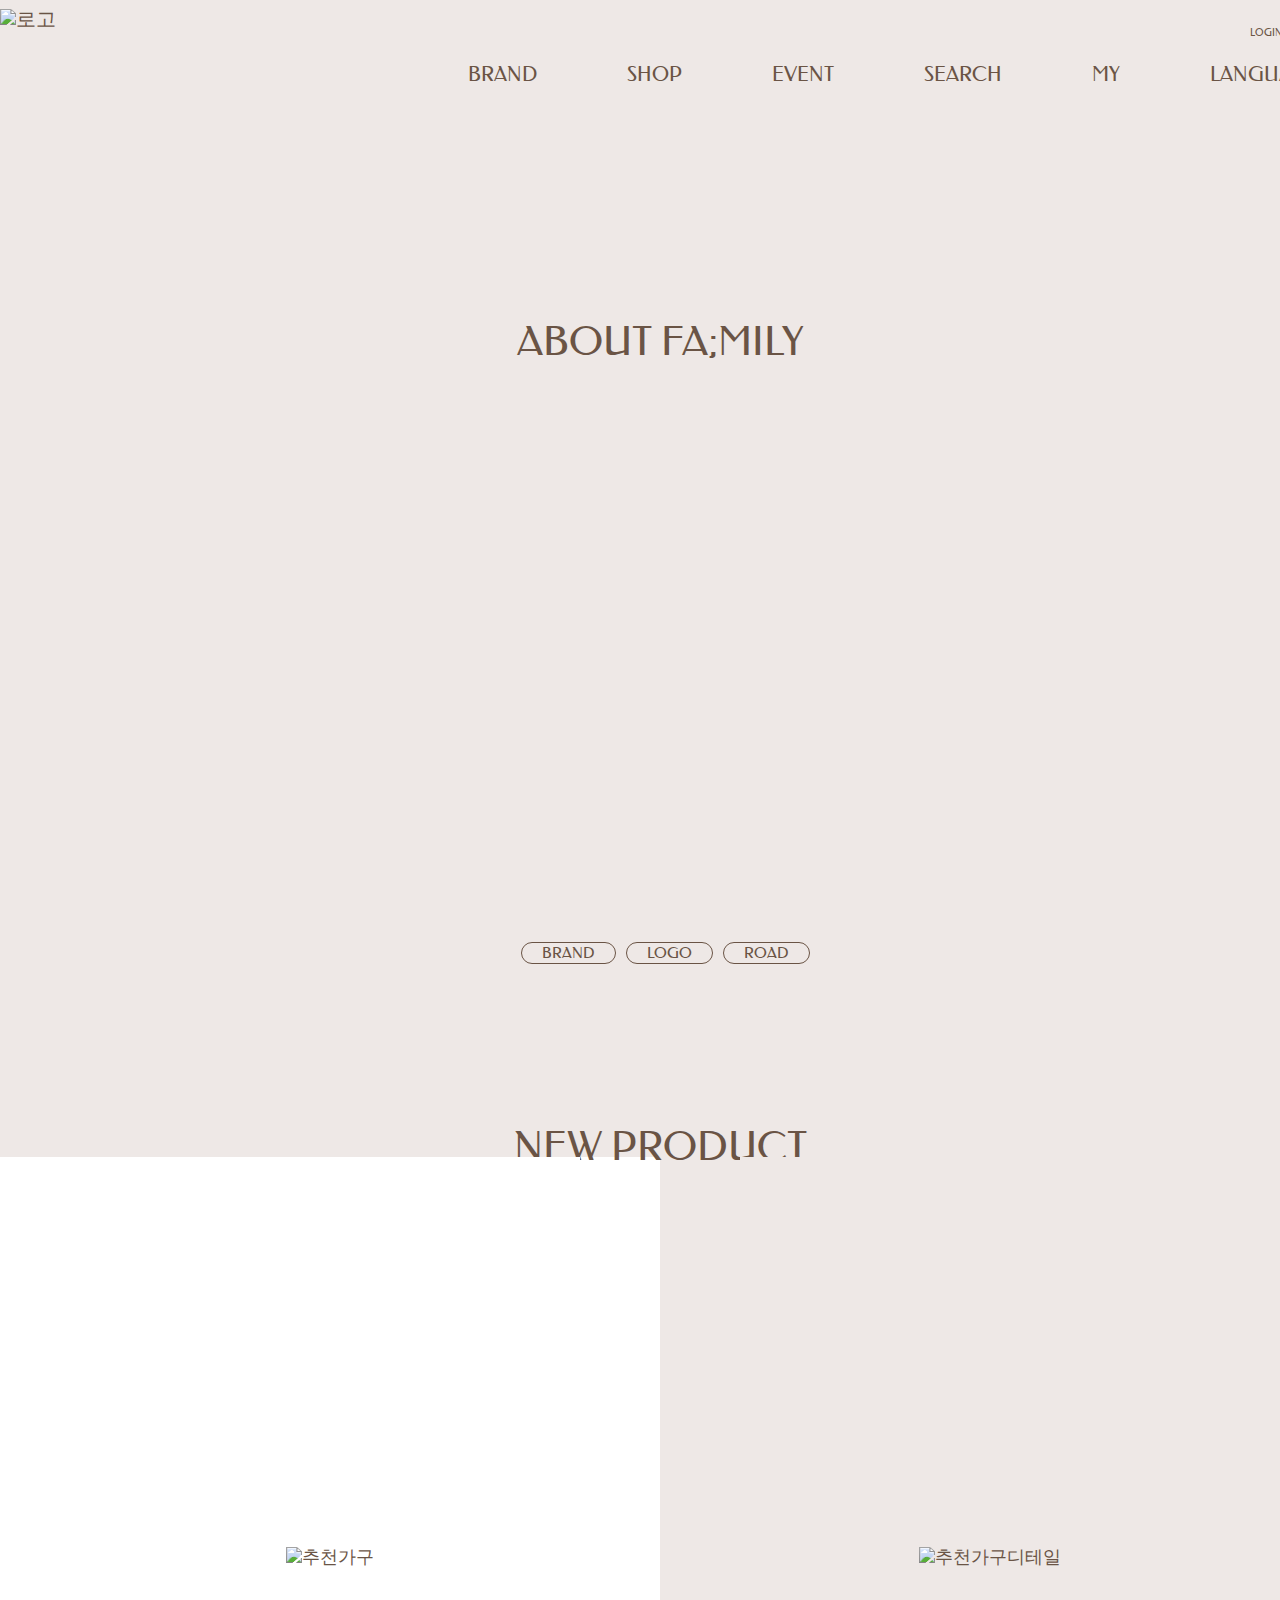
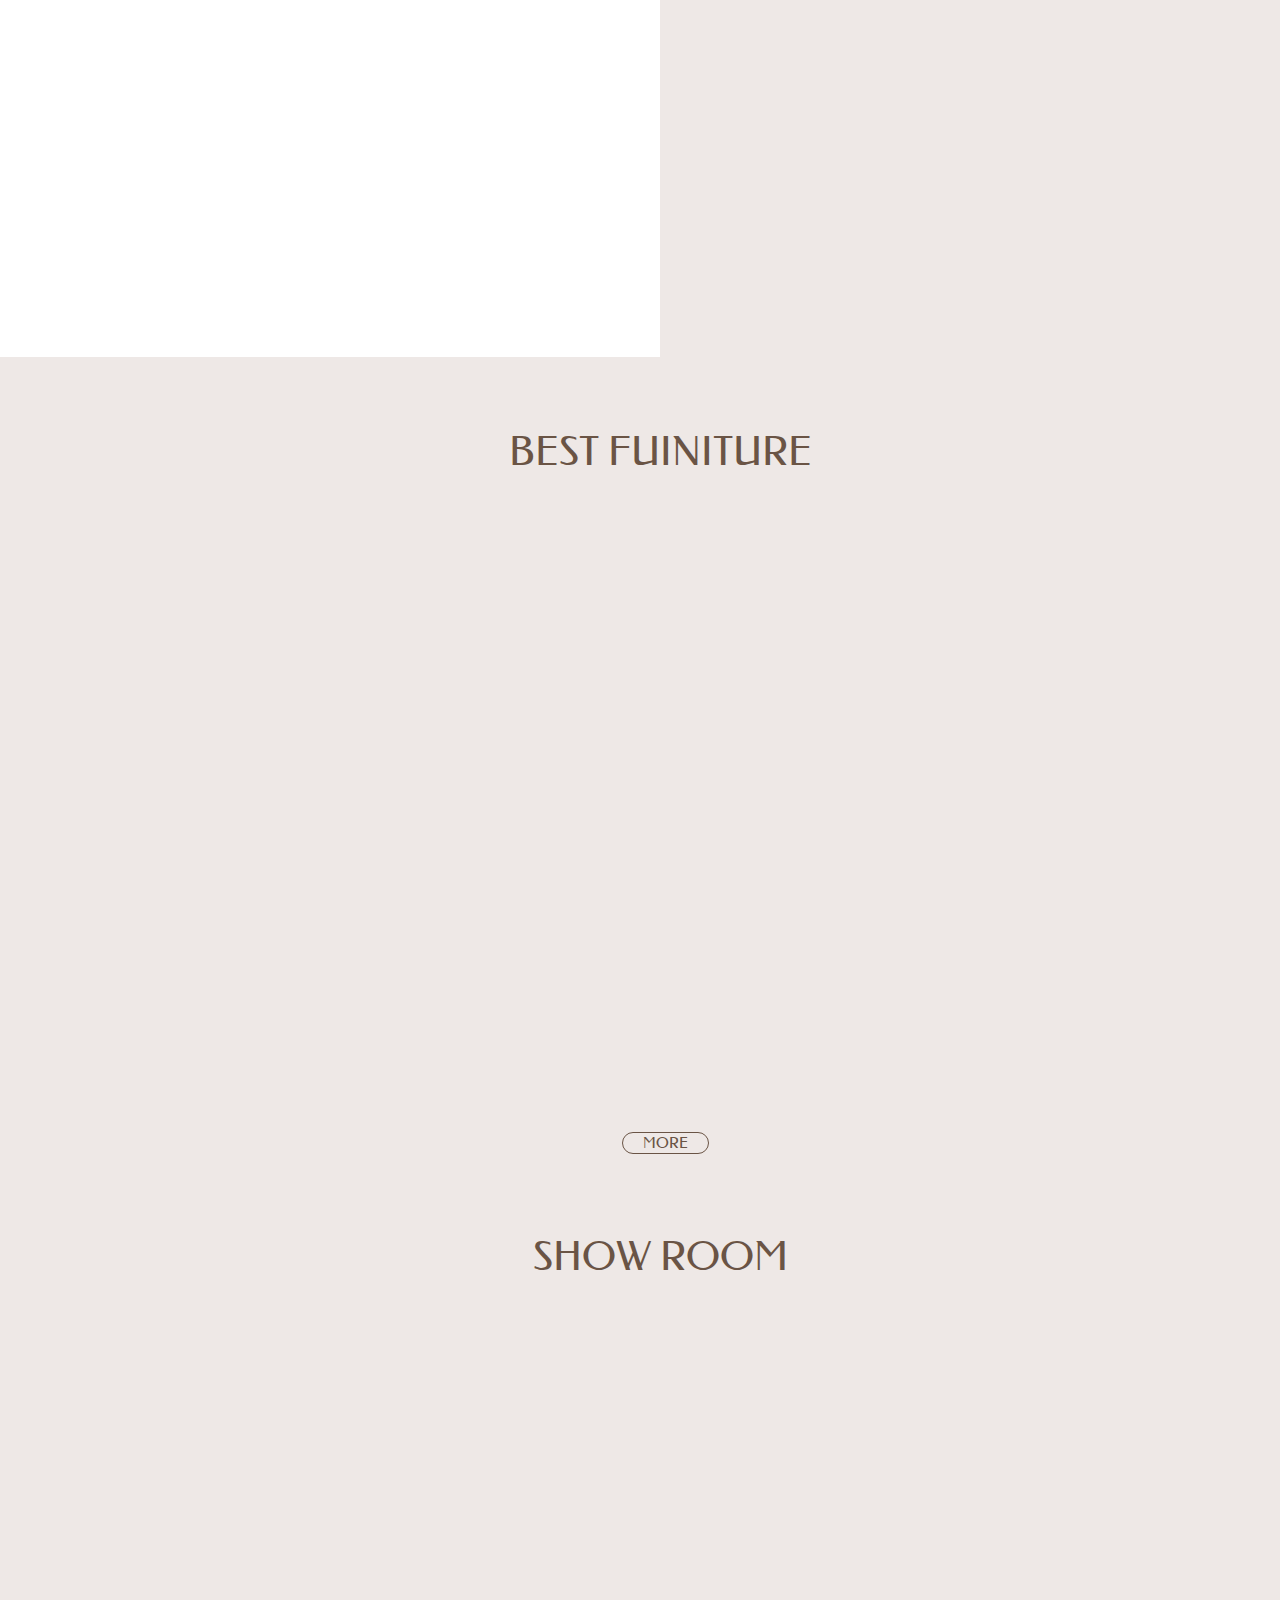
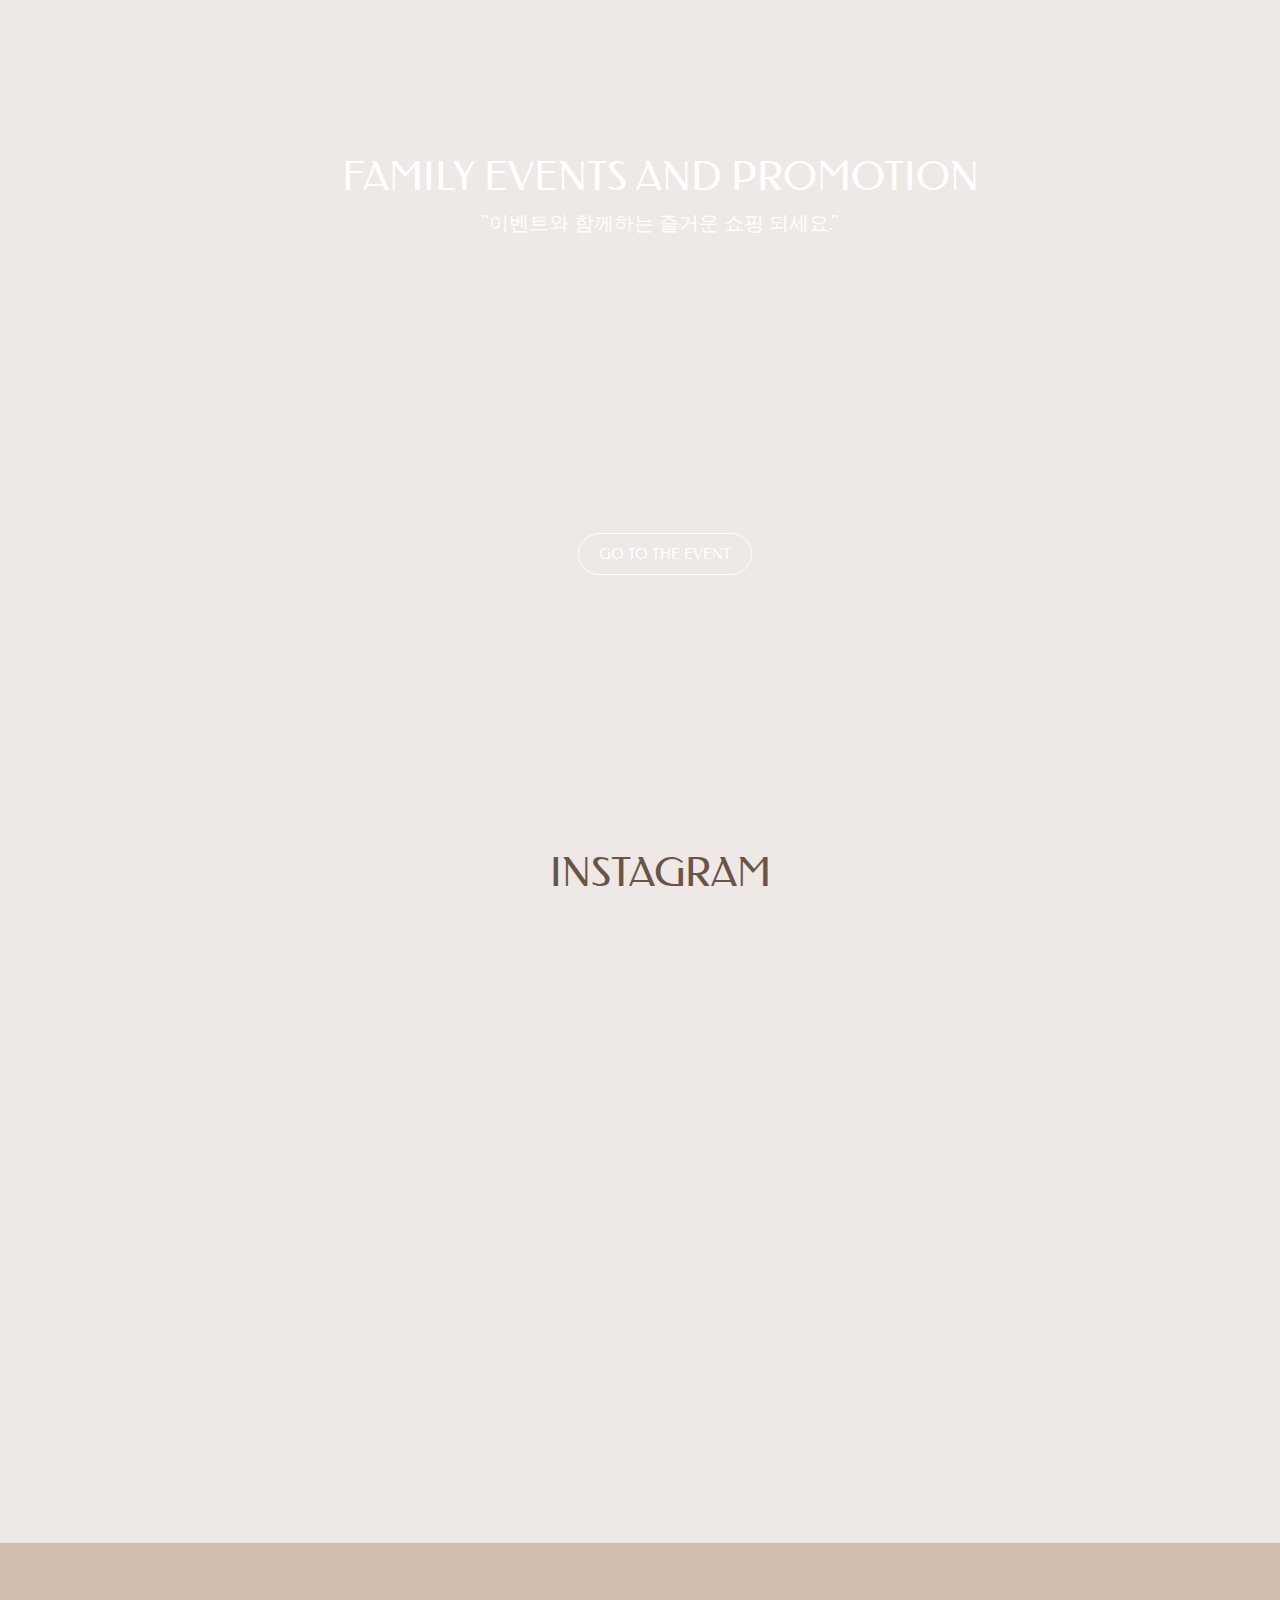
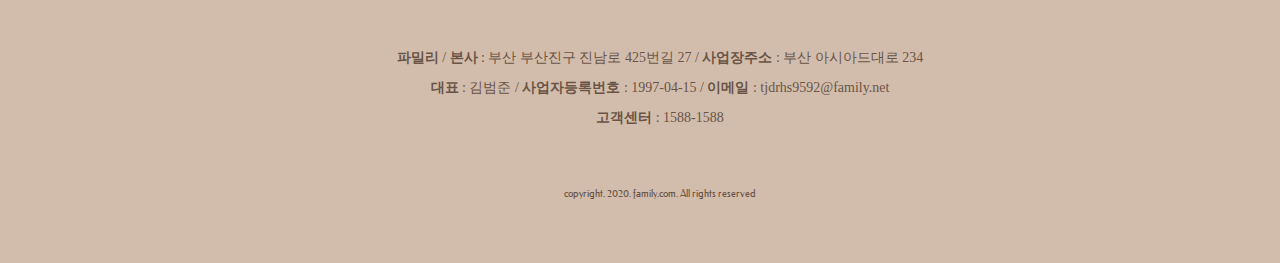
==== index.html @ 5cd480f2 "Add files via upload" ====
<!DOCTYPE html>
<html lang="ko">
<head>
    <meta charset="UTF-8">
    <meta http-equiv="X-UA-Compatible" content="IE=edge">
    <meta name="viewport" content="1400px">
    <title>FA;MILY</title>
    <link href="./logo.png" rel="icon" type="image/png" size="32x32">
    <!--폰트링크-->
    <link rel="preconnect" href="https://fonts.googleapis.com">
<link rel="preconnect" href="https://fonts.gstatic.com" crossorigin>
<link href="https://fonts.googleapis.com/css2?family=Federo&family=Open+Sans:ital,wght@0,400;0,500;0,600;0,700;0,800;1,300;1,400;1,500;1,600;1,700;1,800&display=swap" rel="stylesheet">
    <link href="https://unpkg.com/aos@2.3.1/dist/aos.css" rel="stylesheet">
    <link href="css/swiper.css" rel="stylesheet" type="text/css"><!-- 수정X -->
	<link href="css/slidebanner.css" rel="stylesheet" type="text/css"><!--디자인에 맞게 수정-->
    <link rel="stylesheet" href="./main.css">
</head>
<body>
    <div id="header"><!--헤더-->
        <div class="header_inner"><!--네비게이션-->
            <a href="./index.html"><img src="./img/Layer 37.png" alt="로고"></a>
            <div class="header_right">
            <p><a href="#">LOGIN</a><a href="#">JOIN</a></p>
            <ul class="nav">
                <li>
                    <a href="./sub1.html">BRAND</a>
                    <ul class="sub">
                        <li><a href="./sub1.html">BRAND</a></li>
                        <li><a href="./sub2.html">LOGO</a></li>
                        <li><a href="./sub3.html">ROAD</a></li>
                    </ul>
                </li>
                <li>
                    <a href="./fuinitlre.html">SHOP</a>
                    <ul class="sub">
                        <li><a href="./fuinitlre.html#sofa">SOFA & CHAIR</a></li>
                        <li><a href="./fuinitlre.html#dresser">DRESSER</a></li>
                        <li><a href="./fuinitlre.html#decoration">HOME DECORATION</a></li>
                    </ul>
                </li>
                <li>
                    <a href="./event.html">EVENT</a>
                    <ul class="sub">
                        <li><a href="./event.html#a">COUPON</a></li>
                        <li><a href="./event.html#b">DELIVER</a></li>
                        <li><a href="./event.html#c">CS</a></li>
                    </ul>
                </li>
                <li><a href="#">SEARCH</a></li>
                <li><a href="#">MY</a></li>
                <li>
                    <a href="#">LANGUAGE</a>
                    <ul class="sub">
                        <li><a href="#">KO</a></li>
                        <li><a href="#">EN</a></li>
                    </ul>
                </li>
            </ul>
        </div>
        </div><!--네비게이션-->
    </div><!--헤더-->
   
    <div id="banner"><!--배너-->
        <video src="./video/production ID_4505482.mp4" autoplay muted loop></video>
    </div><!--배너-->
    
    <div id="about"><!--첫번째-->
        <p class="text">ABOUT FA;MILY</p>
        <div class="about_inner">
            <img src="./img/a1.png" alt="컬러풀" class="a" data-aos="fade-right">
            <img src="./img/a2.png" alt="모던" class="b" data-aos="fade-down">
            <img src="./img/a4.png" alt="럭셔리" class="d" data-aos="fade-left">
            <img src="./img/a3.png" alt="스토리" class="c" data-aos="fade-left">
            <p><a href="./sub1.html">BRAND</a><a href="./sub2.html">LOGO</a><a href="./sub3.html">ROAD</a></p>
        </div>
    </div><!--첫번째-->

    <div id="product"><!--두번째-->
        <p class="text">NEW PRODUCT</p>
        <div class="product_inner">
            <div class="box1">
                <div class="swiper-container slide">
                    <div class="swiper-wrapper">
                        <div class="swiper-slide">
                            <a href="#"><img src="./img/sofa.png" alt="추천가구"></a>
                        </div>
                        <div class="swiper-slide">
                            <a href="#"><img src="./img/Layer 41.png" alt="추천가구2"></a>
                        </div>
                        <div class="swiper-slide">
                            <a href="#"><img src="./img/Layer 42.png" alt="배너3"></a>
                        </div>
                    </div>
                  </div>
            </div>
            <div class="box2">
                <div class="swiper-container slide">
                    <div class="swiper-wrapper">
                        <div class="swiper-slide">
                            <a href="#"><img src="./img/Deatail1.png" alt="추천가구디테일"></a>
                        </div>
                        <div class="swiper-slide">
                            <a href="#"><img src="./img/Deatail2.png" alt="추천가구디테일2"></a>
                        </div>
                        <div class="swiper-slide">
                            <a href="#"><img src="./img/Deatail3.png" alt="추천가구디테일3"></a>
                        </div>
                    </div>
                </div>
            </div>

            
        </div>
    </div><!--두번째-->

    <div id="best"><!--세번째-->
        <p class="text">BEST FUINITURE</p>
        <div class="best_inner">
            <a href="#" class="e"><img src="./img/furniture1.png" alt="가구1" data-aos="fade-right"></a>
            <a href="#" class="h"><img src="./img/furniture4.png" alt="가구4" data-aos="fade-right"></a>
            <a href="#" class="i"><img src="./img/furniture5.png" alt="가구5" data-aos="fade-left"></a>
            <a href="#" class="f"><img src="./img/furniture2.png" alt="가구2" data-aos="fade-down"></a>
            <a href="#" class="g"><img src="./img/furniture3.png" alt="가구3" data-aos="fade-left"></a>
            <p><a href="./fuinitlre.html">MORE</a></p>
        </div>
    </div><!--세번째-->

    <div id="show"><!--네번째-->
        <p class="text">SHOW ROOM</p>
        <div class="show_inner">
            <img src="./img/showroom.png" alt="쇼룸" data-aos="zoom-in-left">
            <div class="point">
                <a href="#" class="qw"><img src="./img/showroompont.png" alt="">
                    <p class="op"><span class="v">FAMILY 의자 No.3</span> <br>
                    TABOURET - 013<br>
                    암체어<br>
                    <span class="v">180,000 KRW<br></span>
                    리뷰 ㅣ 평점 ★★★★★</p></a>
                <a href="#" class="as"><img src="./img/showroompont.png" alt="">
                    <P class="kl">
                    <span class="v">FAMILY 액자 No.2<br></span>
                    FRAME - 002<br>
                    액자<br>
                    <span class="v">100,000 KRW<br></span>
                    리뷰 ㅣ 평점 ★★★★★
                </P></a>
                <a href="#" class="zx"><img src="./img/showroompont.png" alt="">
                    <p class="nm">
                    <span class="v">FAMILY 서랍장 No.1<br></span>
                    ARMOIRE - 001<br>
                    4칸 서랍장<br>
                    <span class="v">420,000 KRW</span><br>
                    리뷰 ㅣ 평점 ★★★★★
                </p></a>    
            </div>
        </div>
    </div><!--네번째-->

    <div id="event"><!--다섯번째-->
        <div class="event_inner">
            <p class="text1">FAMILY EVENTS AND PROMOTION</p>
            <P class="text2">"이벤트와 함께하는 즐거운 쇼핑 되세요."</P>
            <p class="text3"><a href="./event.html">GO TO THE EVENT</a></p>
        </div>
    </div><!--다섯번째-->

    <div id="insta"><!--여섯번째-->
        <p class="text">INSTAGRAM</p>
        <div class="insta_inner">
            <ul>
                <li><a href="#none"><img src="./img/Layer43.png" alt="인스타1" data-aos="fade-up"></a></li>
                <li><a href="#none"><img src="./img/Layer44.png" alt="인스타2" data-aos="fade-up"></a></li>
                <li><a href="#none"><img src="./img/Layer45.png" alt="인스타3" data-aos="fade-up"></a></li>
            </ul>    
        </div>
        <div class="popup popup1"><!--팝업 배경-->
            <div><!--가운데 창-->
                <img src="./img/instagram1.jpg" alt="사진">
                <p><a href="#none">close X</a></p>
            </div><!--가운데 창-->
        </div>
        <div class="popup popup2"><!--팝업 배경-->
            <div><!--가운데 창-->
                <img src="./img/instagram2.jpg" alt="사진">
                <p><a href="#none">close X</a></p>
            </div><!--가운데 창-->
        </div>
        <div class="popup popup3"><!--팝업 배경-->
            <div><!--가운데 창-->
                <img src="./img/instagram3.jpg" alt="사진">
                <p><a href="#none">close X</a></p>
            </div><!--가운데 창-->
        </div>
    </div><!--여섯번째-->
    <div id="footer">
        <div class="footer_inner">
            <a href="#" class="insta"><img src="./img/insta.png" alt=""></a><a href="#" class="facebook"><img src="./img/facebook.png" alt=""></a><a href="#" class="twiter"><img src="./img/twiter.png" alt=""></a><a href="#" class="kakao"><img src="./img/kakao.png" alt=""></a>
            <p class="text4"><span>파밀리</span> / <span>본사</span> : 부산 부산진구 진남로 425번길 27 / <span>사업장주소</span> : 부산 아시아드대로 234
                <br><span>대표</span> : 김범준 / <span>사업자등록번호</span> : 1997-04-15 / <span>이메일</span> : tjdrhs9592@family.net<br>
                <span>고객센터</span> : 1588-1588</p>
            <p class="text5">copyright. 2020. family.com. All rights reserved</p>
        </div>
    </div>


    <script src="https://unpkg.com/aos@2.3.1/dist/aos.js"></script><!-- aos 라이브러리 -->
		<script src="script/aos.js"></script><!-- aos 소스 -->
        <!-- 슬라이드 js -->
	<script src="https://code.jquery.com/jquery-2.2.0.min.js"></script><!-- 제이쿼리 라이브러리,수정X -->
	<script src="script/swiper.min.js"></script><!-- 수정X -->
	<script src="script/slidebanner.js"></script><!--디자인에 맞게 수정-->
    <script src="./script/menu.js"></script>
     <!--제이쿼리 연결-->
     <script src="./script/popup.js"></script><!--내가 만든 소스-->
</body>

</html>
---- css/slidebanner.css ----
*{margin:0; padding:0;}

/* 슬라이드배너 꾸미기 */
.box1 .slide { width:500px; height:100%; margin: auto;}
.box2 .slide { width:500px; height:100%; margin: auto;}
.box1 .slide .swiper-slide {text-align: center; font-size: 18px; background: #fff;
			  /* Center slide text vertically */
			  display: -webkit-box;
			  display: -ms-flexbox;
			  display: -webkit-flex;
			  display: flex;
			  -webkit-box-pack: center;
			  -ms-flex-pack: center;
			  -webkit-justify-content: center;
			  justify-content: center;
			  -webkit-box-align: center;
			  -ms-flex-align: center;
			  -webkit-align-items: center;
			  align-items: center; }
 .box2 .slide .swiper-slide {text-align: center; font-size: 18px; background: #eee8e6;
				/* Center slide text vertically */
				display: -webkit-box;
				display: -ms-flexbox;
				display: -webkit-flex;
				display: flex;
				-webkit-box-pack: center;
				-ms-flex-pack: center;
				-webkit-justify-content: center;
				justify-content: center;
				-webkit-box-align: center;
				-ms-flex-align: center;
				-webkit-align-items: center;
				align-items: center; }

.slide  .swiper-slide img{
	display: block; 
	width:100%;
}

/*이동버튼 영역*/
.slide .swiper-button-next:after,
.slide .swiper-button-prev:after{display:none;}/* 소스에 들어있는 버튼 삭제 */
.slide .swiper-button-next,
.slide .swiper-button-prev{width:27px; height:50px;}/* 버튼 크기 */
.slide .swiper-button-prev{left:10px; background:url(../images/prev.png);}/* 버튼 위치, 버튼 이미지 */
.slide .swiper-button-next{right:10px; background:url(../images/next.png);}/* 버튼 위치, 버튼 이미지 */
.slide .swiper-button-prev:hover{background:url(../images/prev_hover.png);}/* 버튼 호버 이미지 */
.slide .swiper-button-next:hover{background:url(../images/next_hover.png);}/* 버튼 호버 이미지 */

/*블릿버튼 영역*/
.slide .swiper-pagination-bullet{background:pink; width:10px; height:10px; opacity:0.5;}/* 블릿버튼 크기, 색상, 투명도 */
.slide .swiper-pagination-bullet-active{opacity:1;} /* 블릿버튼 페이지 표시날 때 투명도 */ 
.swiper-container-horizontal > .swiper-pagination-bullets{bottom:10px;}/* 블릿버튼 위치 */
---- main.css ----
*{margin: 0; padding: 0;}
ul{list-style: none;}
a{text-decoration: none; color: #6a5445;}
body{
    font-family: 'Federo', sans-serif;
    font-size: 20px;
    line-height: 20px;
    color: #6a5445;
    min-width: 1320px;
    background-color: #eee8e6;
}
/*헤더*/
#header{
    height: 92px;
}
.header_inner{
    margin: 0 auto;
    width: 1320px;
}
.header_inner img{
    margin-top: 9px;
}
.header_right{
    float: right;
}
.header_right p{
    text-align: right;
}
.header_right p a{
    display: inline-block;
    margin: 22px 5px;
    font-size: 10px;
    color: #6a5445;
}
.header_right p a:nth-child(1):hover{
    color: #f58a6b;
}
.header_right p a:nth-child(2):hover{
    color: #4b7565;
}
.nav >li{
    float: left;
    position: relative;
    margin-left: 90px;
}
.nav >li> a{
    display: block;
    padding-bottom: 10px;
}

/*서브메뉴 꾸미기*/
.sub{
    position: absolute;
    left: 50%;
    transform: translateX(-50%);
    width: 140px;
    z-index: 99;
}
.sub li a{
    display: block;
    text-align: center;
    background-color: rgba(72, 57, 47, 0.5);
    color: #eee8e6;
    padding: 20px 0;
    font-size: 12px;
}
.sub li a:hover{   
    color: #f58a6b;
}

/*서브메뉴 없애기*/
.sub{
    display: none;
}

/*서브메뉴 나타나게 만들기*/

/*배너*/
video{
    width: 100%;
}

/*어바웃 파밀리*/
#about{
    overflow: hidden;
}
.about_inner{
    margin: 0 auto;
    width: 1320px;
    height: 700px;
    position: relative; 
}
.about_inner p{
    text-align: center;
}
.about_inner p a{
    display: inline-block;
    padding: 0 20px;
    background-color: #eee8e6;
    border: 1px solid #6a5445;
    border-radius: 50px;
    font-size: 15px;
    color: #6a5445;
    margin-left: 10px;
    margin-top: 590px;
    background: url(./img/hover.png) no-repeat -300px 0;
    transition: all 1s;
}
.about_inner p a:hover{
    background-position: 0 0;
    color: #ffffff;
}
.text{
    font-size: 40px;
    text-align: center;
    margin-top: 85px;
    z-index: 99;
}
.a{
    position: absolute;
    top: 43px;
    left: -295px;
}
.b{
    position: absolute;
    top: 145px;
    left: 490px;
}
.c{
    position: absolute;
    right: -95px;
}
.d{
    position: absolute;
    top: 258px;
    right: -300px;
}

/*뉴 프로덕트*/
#product{
    overflow: hidden;
}
.product_inner> div{
    width: 50%;
    float: left;
    text-align: center;
}
.box1{
    background-color: #fff;
    height: 800px;
}
.box2{
    background-color: #eee8e6;
    height: 800px;
}

/*베스트 가구*/
#best{

}
.best_inner{
    margin: 0 auto;
    width: 1320px;
    height: 700px;
    position: relative;
}
.e{
    position: absolute;
}
.f{
    position: absolute;
    top: 125px;
    left: 428px;
}
.g{
    position: absolute;
    left: 1107px;
}
.h{
    position: absolute;
    top: 350px;
}
.i{
    position: absolute;
    top: 230px;
    left: 990px;
}
.best_inner p a{
    display: inline-block;
    padding: 0 20px;
    background-color: #eee8e6;
    border: 1px solid #6a5445;
    border-radius: 50px;
    font-size: 15px;
    color: #6a5445;
    margin-left: 10px;
    margin-top: 670px;
    background: url(./img/hover.png) no-repeat -300px 0;
    transition: all 1s;
}
.best_inner p a:hover{
    background-position: 0 0;
    color: #ffffff;
}
.best_inner p{
    text-align: center;
}

/*쇼룸*/
#show{
    background: url(./img/back.png) no-repeat center top 25%;
}
.show_inner{
    margin: 80px auto;
    width: 1320px;
    position: relative;
}
.show_inner img{
    width: 100%;
}
.qw{
    position: absolute;
    top: 400px;
    left: 230px;
}
.as{
    position: absolute;
    top: 80px;
    left: 550px;
}
.zx{
    position: absolute;
    top: 410px;
    left: 880px;
}
.op{
    position: absolute;
    top: 0px;
    left: 20px;
    background-color: rgba(0, 0, 0, 0.5);
    color: #fff;
    font-family: 'Pretendard';
    font-size: 10px;
    padding: 20px;
    width: 115px;
    opacity: 0;/*투명하게 만들기*/
    transition: all 1s;
}
.qw:hover .op{
    opacity: 1;
    transform: scale(1.0, 1.0);
}
.kl{
    position: absolute;
    width: 115px;
    top: 0px;
    left: 20px;
    background-color: rgba(0, 0, 0, 0.5);
    color: #fff;
    font-family: 'Pretendard';
    font-size: 10px;
    padding: 20px;
    opacity: 0;/*투명하게 만들기*/
    transition: all 1s;
}
.as:hover .kl{
    opacity: 1;
    transform: scale(1.0, 1.0);
}
.nm{
    position: absolute;
    width: 120px;
    top: 0px;
    left: 20px;
    background-color: rgba(0, 0, 0, 0.5);
    color: #fff;
    font-family: 'Pretendard';
    font-size: 10px;
    padding: 20px;
    opacity: 0;/*투명하게 만들기*/
    transition: all 1s;
}
.zx:hover .nm{
    opacity: 1;
    transform: scale(1.0, 1.0);
}
.v{
    font-size: 14px;
}

/*이벤트*/
#event{
    background: url(./img/event.png) no-repeat center;
    height: 931px;
}
.event_inner{
    width: 1320px;
    margin: 0 auto;
    text-align: center;
    color: #fff;
}
.text1{
    font-size: 40px;
    margin-top: 320px;
    display: inline-block;
}
.text2{
    font-size: 20px;
    margin-top: 20px;
}
.text3 a{
    display: inline-block;
    padding: 10px 20px;
    background-color: rgba(0, 0, 0, 0);
    border: 1px solid #fff;
    border-radius: 50px;
    font-size: 15px;
    color: #fff;
    margin-left: 10px;
    margin-top: 300px;
    background: url(./img/hover2.png) no-repeat -300px 0;
    transition: all 1s;
}
.text3 a:hover{
    display: inline-block;
    padding: 10px 20px;
    background-color: #fff;
    border: 1px solid #fff;
    border-radius: 50px;
    font-size: 15px;
    color: #6a5445;
    margin-left: 10px;
    margin-top: 300px;
    background-position: 0 0;
}

/*인스타*/
#insta{
    background: url(./img/FA;MILY.png) no-repeat center bottom;
    height: 650px;
}
.insta_inner{
    margin: 0 auto;
    width: 1320px;
    overflow: hidden;
}
.insta_inner img{
    display: block;
}
.insta_inner li{
    float: left;
    margin-left: 30px;
    margin-top: 150px;
    overflow: hidden;
}
.insta_inner li:nth-child(2){
    margin-top: 280px;
}
/*팝업 꾸미기*/
.popup{/*화면전체 배경*/
    position: fixed;
    width: 100%;
    height: 100%;
    top: 0px;
    left: 0px;
    background-color: rgba(0, 0, 0, 0.5);
    display: none;/*팝업 안보이게*/
}
.popup div{/*가운데 창*/
    position: absolute;
    top: 50%;
    left: 50%;
    transform: translate(-50%, -50%);
}
.popup img{
    display: block;
    position: relative;
}
.popup p{
    position: absolute;
    top: 5px;
    left: 10px;
}
.popup p a{
    color: rgb(176, 176, 176);
    font-size: 14px;
}

/*푸터*/
#footer{
    background-color: #d2bdad;
    height: 320px;
    margin-top: 30px;
    text-align: center;
}
.footer_inner{
    margin: auto;
    width: 1320px;
}
#footer a{
    display: inline-block;
    padding: 10px 10px;
    margin-top: 30px;
}
#footer a:hover{
    opacity: 0.5;
}
.text4{
    font-family: 'Pretendard';
    font-size: 14px;
    color: #6a5445;
    line-height: 30px;
    margin-top: 30px;
}
.text5{
    font-size: 10px;
    margin-top: 50px;
}
span{
    font-weight: bold;
}
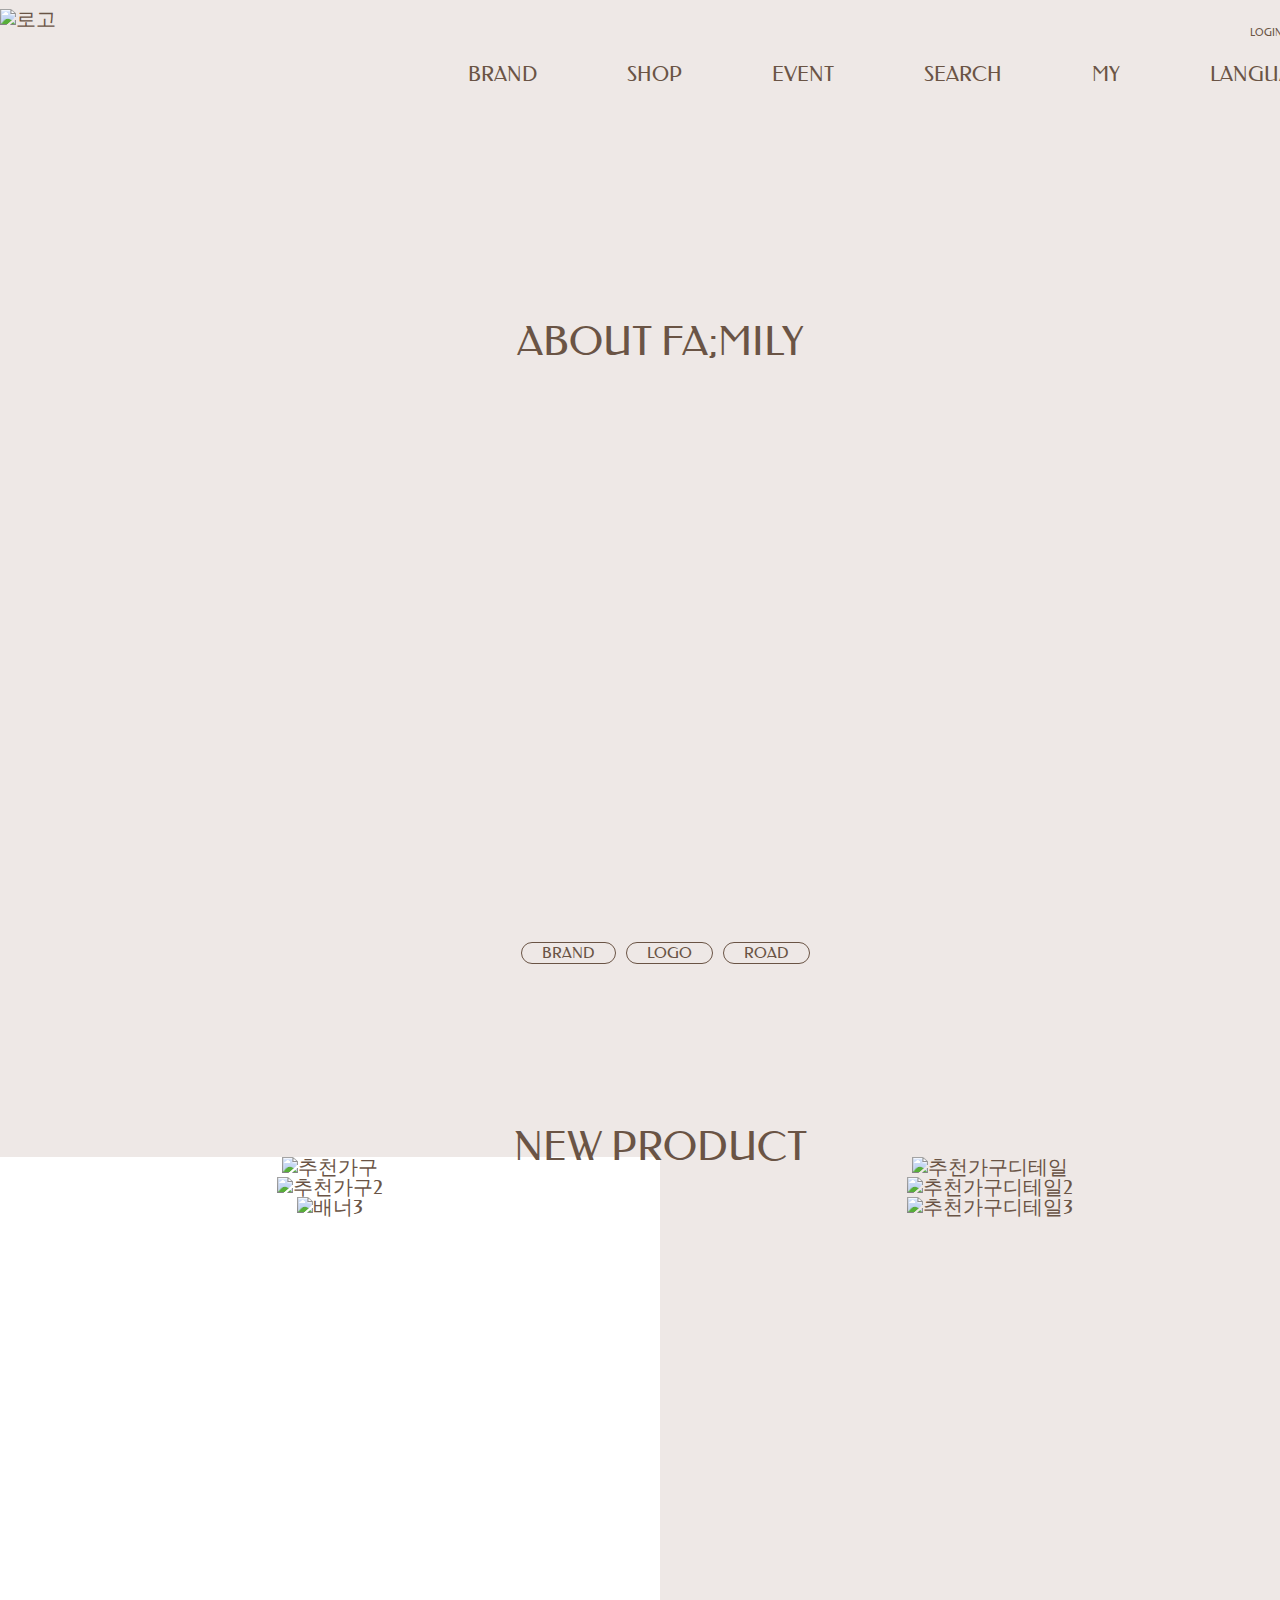
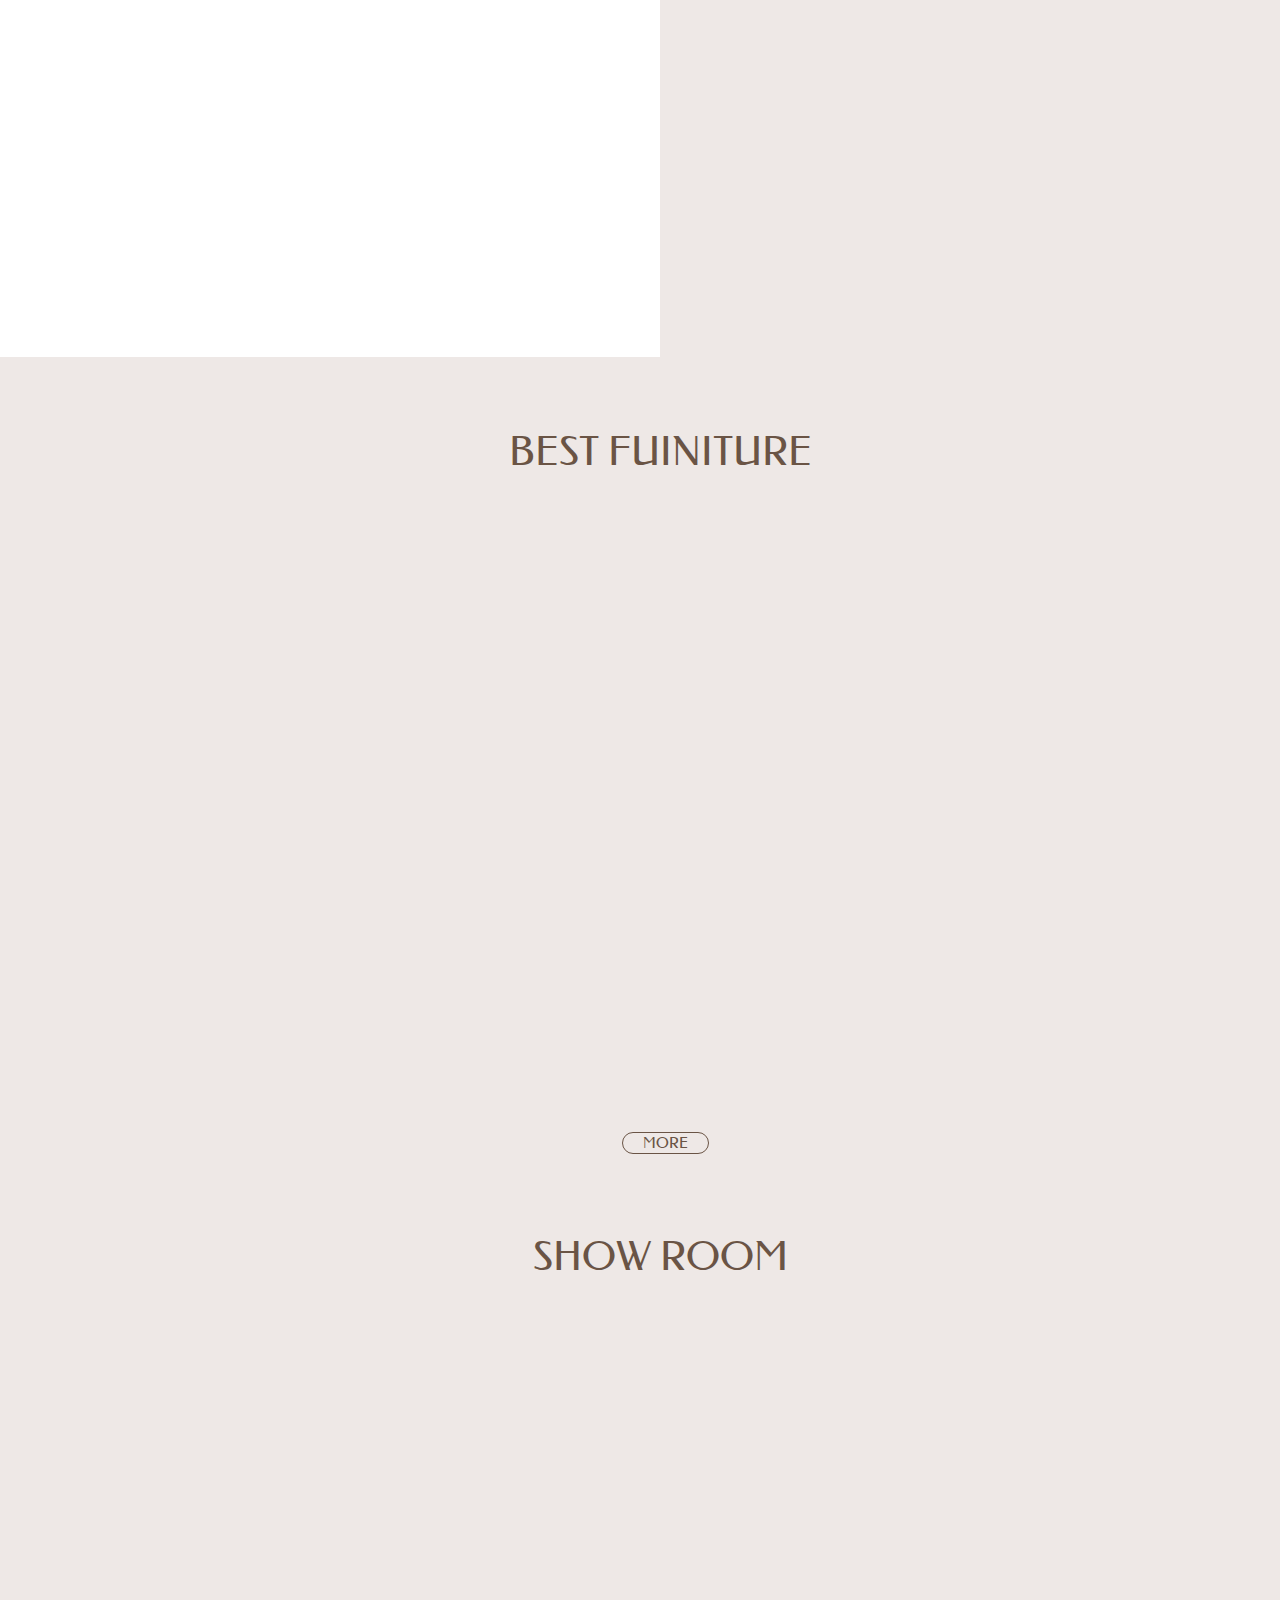
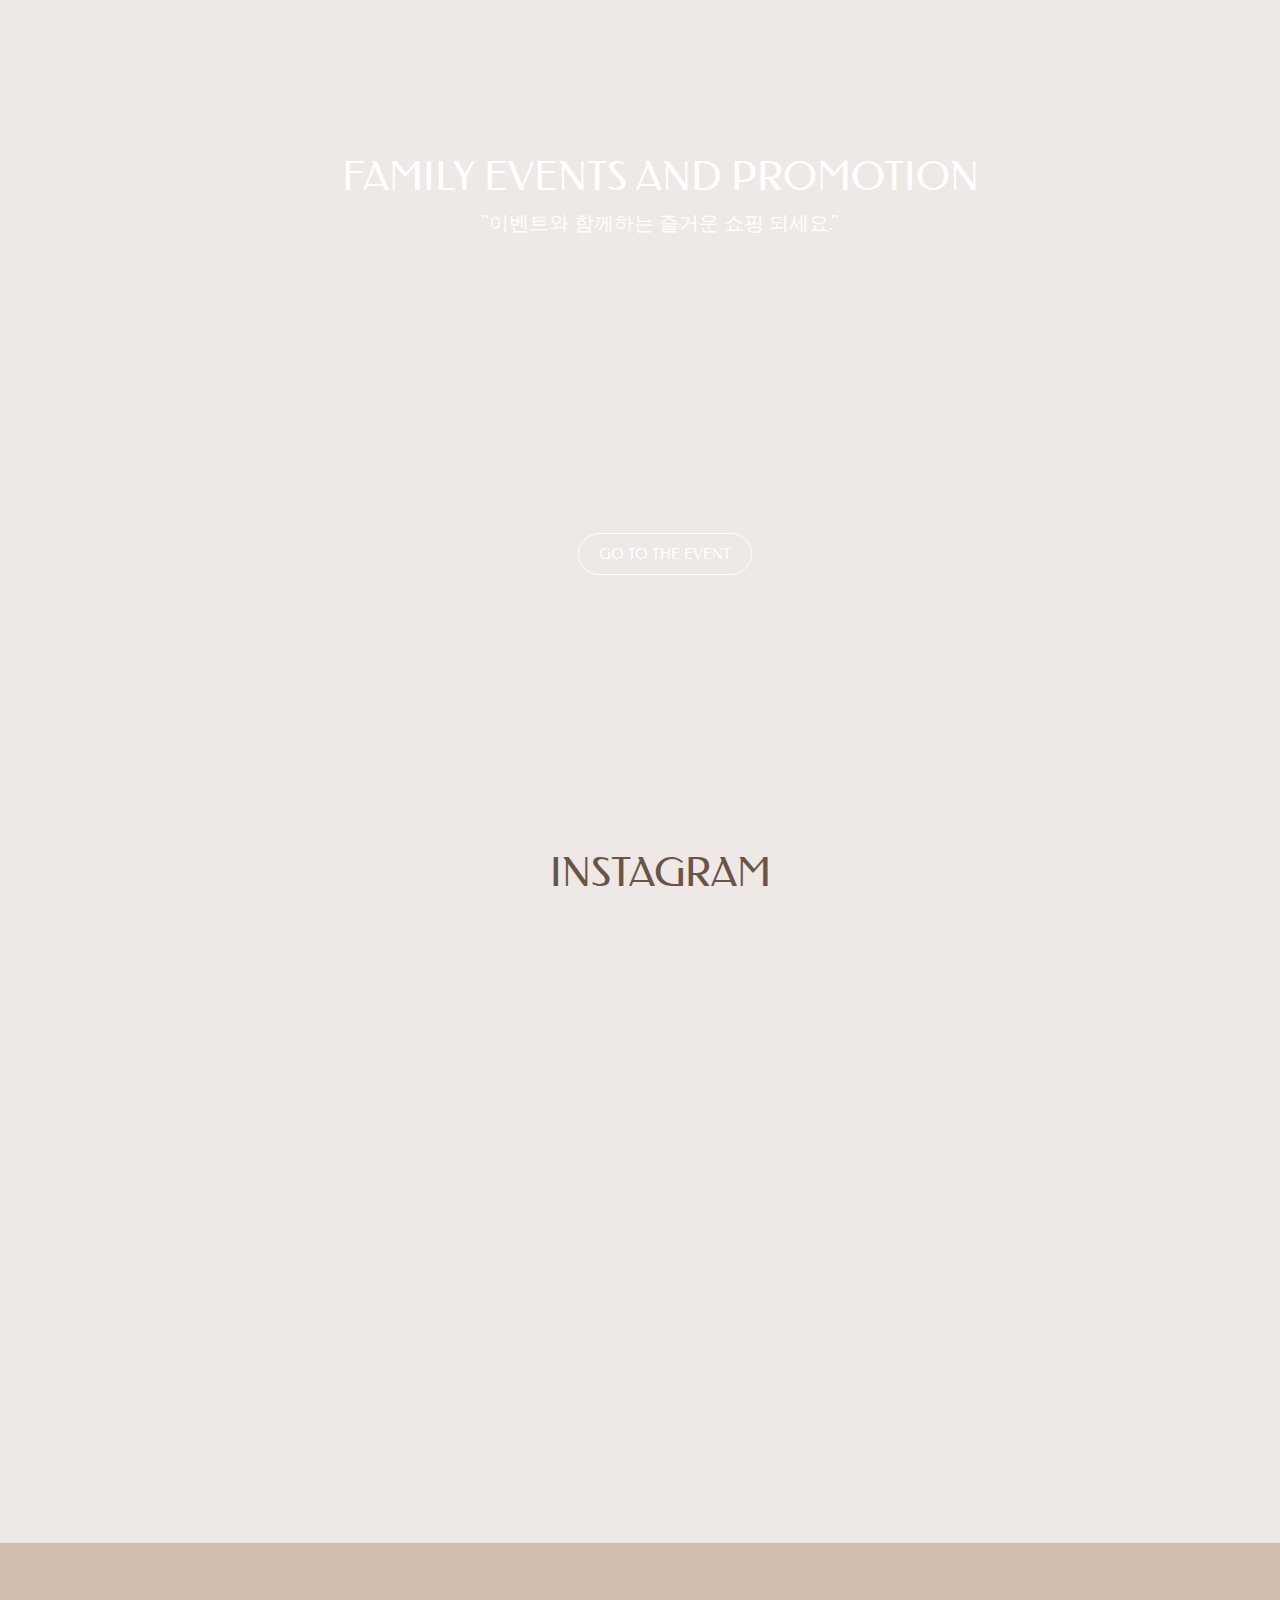
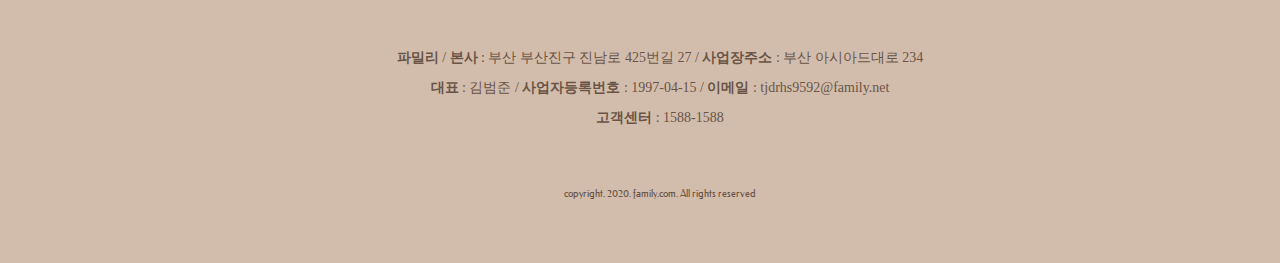
==== commit 47c03c21: "Add files via upload" ====
--- a/index.html
+++ b/index.html
@@ -5,7 +5,7 @@
     <meta http-equiv="X-UA-Compatible" content="IE=edge">
     <meta name="viewport" content="1400px">
     <title>FA;MILY</title>
-    <link href="./logo.png" rel="icon" type="image/png" size="32x32">
+    <link href="./logo.png" rel="icon" type="image/png" sizes="32x32">
     <!--폰트링크-->
     <link rel="preconnect" href="https://fonts.googleapis.com">
 <link rel="preconnect" href="https://fonts.gstatic.com" crossorigin>
@@ -18,7 +18,7 @@
 <body>
     <div id="header"><!--헤더-->
         <div class="header_inner"><!--네비게이션-->
-            <a href="./index.html"><img src="./img/Layer 37.png" alt="로고"></a>
+            <a href="./index.html"><img src="./img/Layer37.png" alt="로고"></a>
             <div class="header_right">
             <p><a href="#">LOGIN</a><a href="#">JOIN</a></p>
             <ul class="nav">
@@ -61,7 +61,7 @@
     </div><!--헤더-->
    
     <div id="banner"><!--배너-->
-        <video src="./video/production ID_4505482.mp4" autoplay muted loop></video>
+        <video src="./video/productionID_4505482.mp4" autoplay muted loop></video>
     </div><!--배너-->
     
     <div id="about"><!--첫번째-->
@@ -85,10 +85,10 @@
                             <a href="#"><img src="./img/sofa.png" alt="추천가구"></a>
                         </div>
                         <div class="swiper-slide">
-                            <a href="#"><img src="./img/Layer 41.png" alt="추천가구2"></a>
-                        </div>
-                        <div class="swiper-slide">
-                            <a href="#"><img src="./img/Layer 42.png" alt="배너3"></a>
+                            <a href="#"><img src="./img/Layer41.png" alt="추천가구2"></a>
+                        </div>
+                        <div class="swiper-slide">
+                            <a href="#"><img src="./img/Layer42.png" alt="배너3"></a>
                         </div>
                     </div>
                   </div>
@@ -117,9 +117,9 @@
         <p class="text">BEST FUINITURE</p>
         <div class="best_inner">
             <a href="#" class="e"><img src="./img/furniture1.png" alt="가구1" data-aos="fade-right"></a>
-            <a href="#" class="h"><img src="./img/furniture4.png" alt="가구4" data-aos="fade-right"></a>
+            <a href="./sub5.html" class="h"><img src="./img/furniture4.png" alt="가구4" data-aos="fade-right"></a>
             <a href="#" class="i"><img src="./img/furniture5.png" alt="가구5" data-aos="fade-left"></a>
-            <a href="#" class="f"><img src="./img/furniture2.png" alt="가구2" data-aos="fade-down"></a>
+            <a href="./sub4.html" class="f"><img src="./img/furniture2.png" alt="가구2" data-aos="fade-down"></a>
             <a href="#" class="g"><img src="./img/furniture3.png" alt="가구3" data-aos="fade-left"></a>
             <p><a href="./fuinitlre.html">MORE</a></p>
         </div>
@@ -134,14 +134,14 @@
                     <p class="op"><span class="v">FAMILY 의자 No.3</span> <br>
                     TABOURET - 013<br>
                     암체어<br>
-                    <span class="v">180,000 KRW<br></span>
+                    <span class="v">750,000 KRW<br></span>
                     리뷰 ㅣ 평점 ★★★★★</p></a>
                 <a href="#" class="as"><img src="./img/showroompont.png" alt="">
                     <P class="kl">
                     <span class="v">FAMILY 액자 No.2<br></span>
                     FRAME - 002<br>
                     액자<br>
-                    <span class="v">100,000 KRW<br></span>
+                    <span class="v">250,000 KRW<br></span>
                     리뷰 ㅣ 평점 ★★★★★
                 </P></a>
                 <a href="#" class="zx"><img src="./img/showroompont.png" alt="">
@@ -149,7 +149,7 @@
                     <span class="v">FAMILY 서랍장 No.1<br></span>
                     ARMOIRE - 001<br>
                     4칸 서랍장<br>
-                    <span class="v">420,000 KRW</span><br>
+                    <span class="v">900,000 KRW</span><br>
                     리뷰 ㅣ 평점 ★★★★★
                 </p></a>    
             </div>
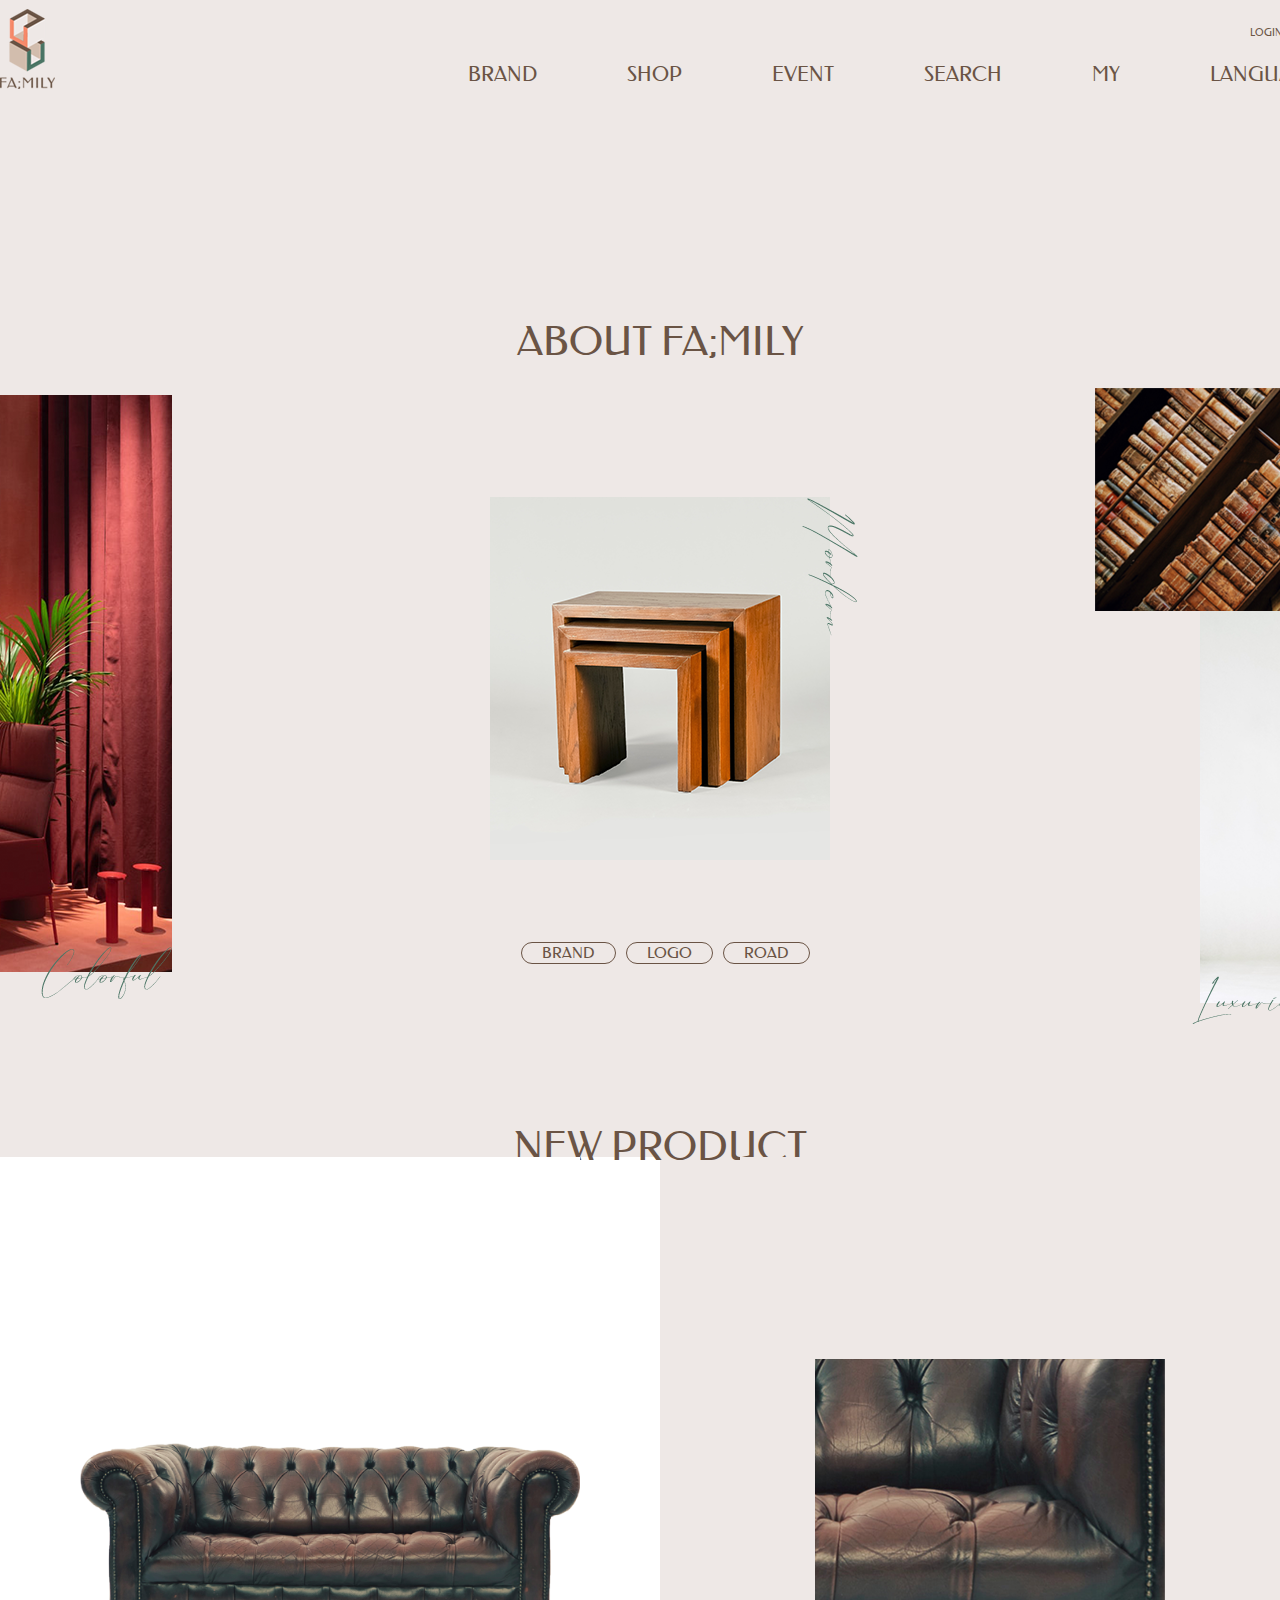
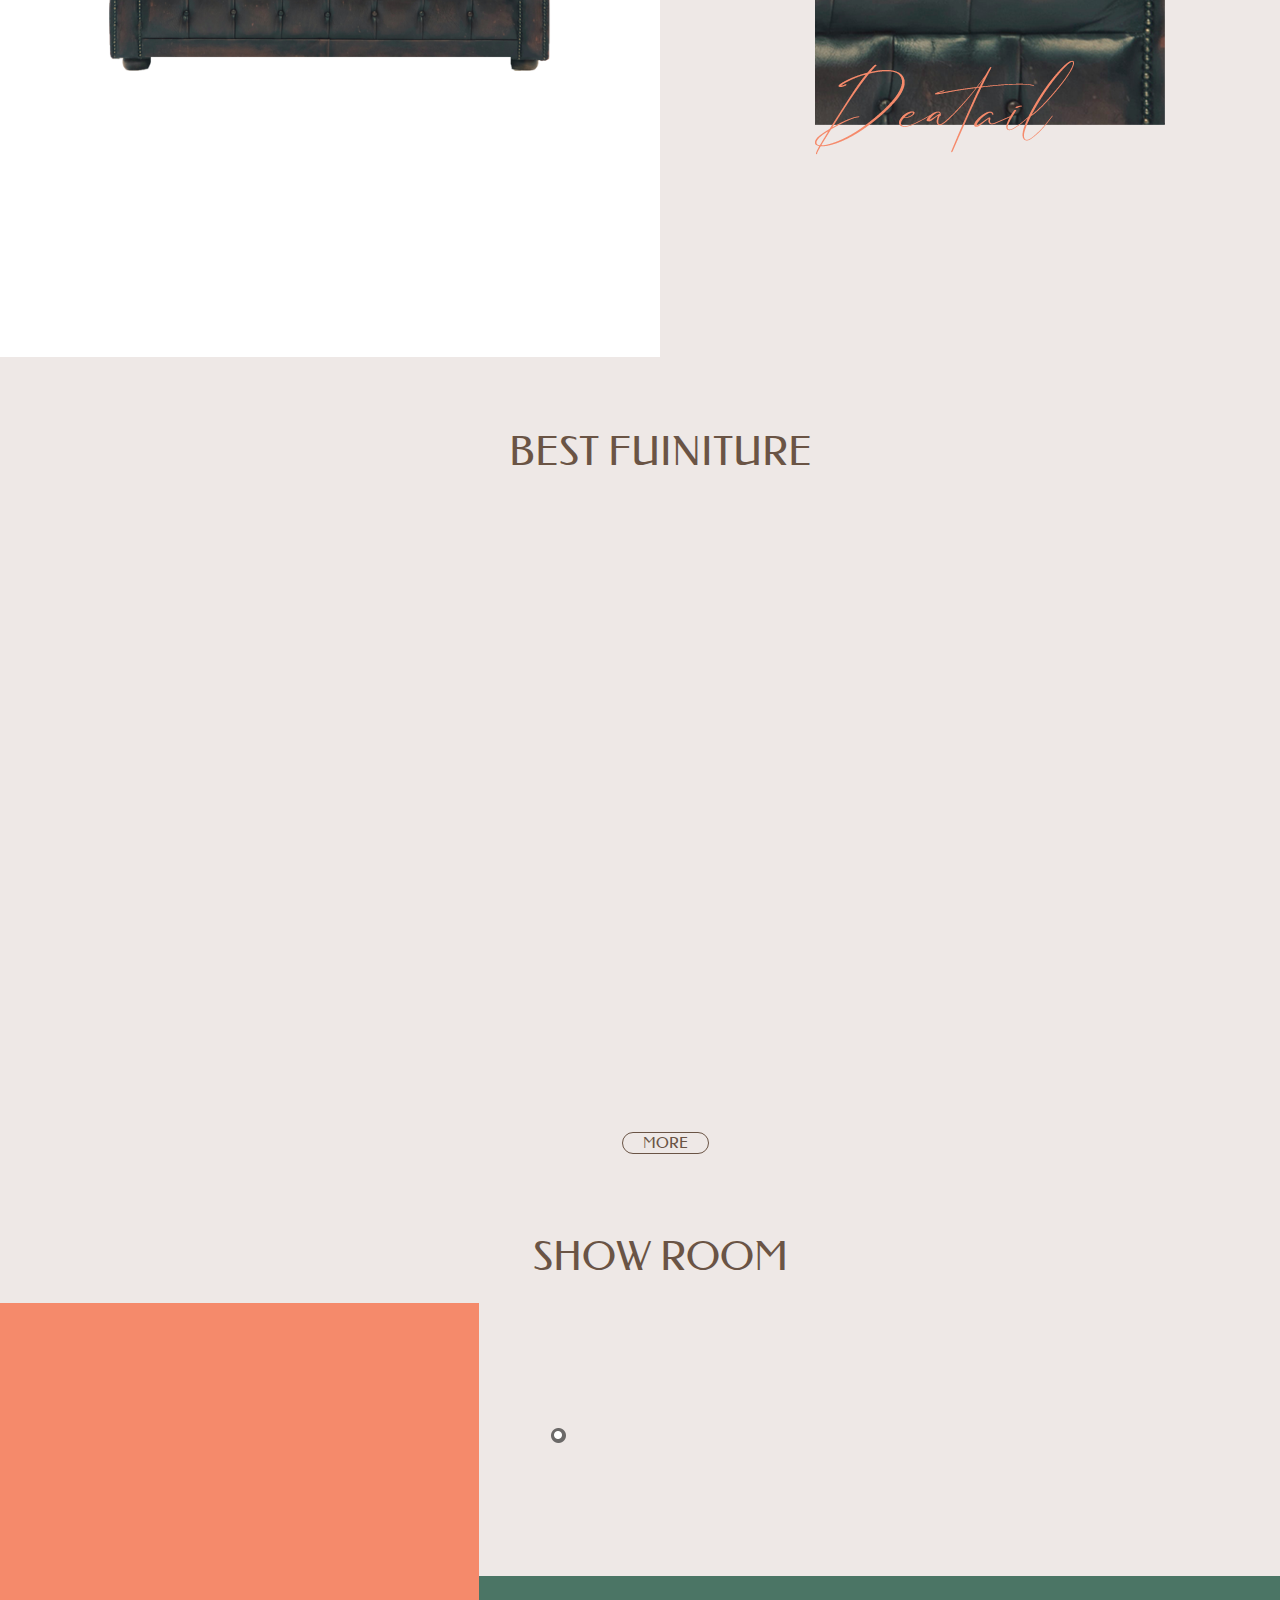
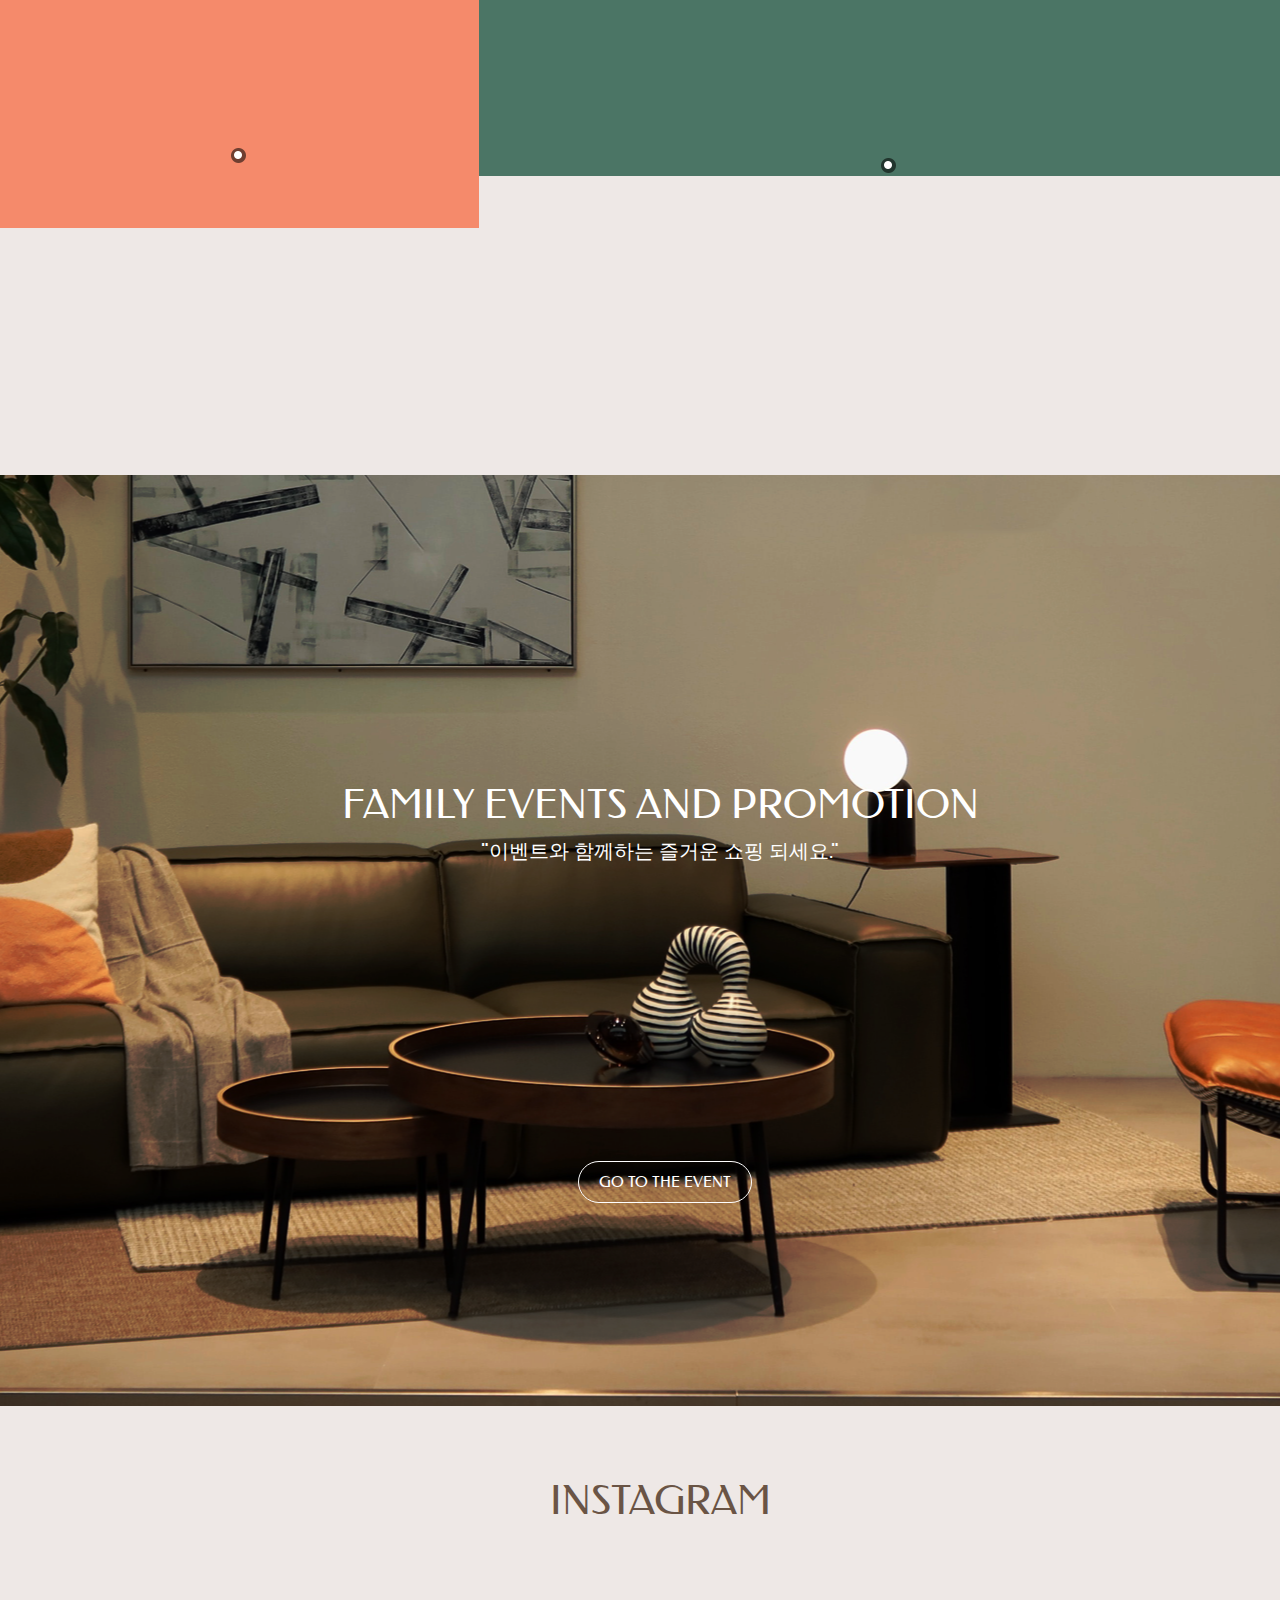
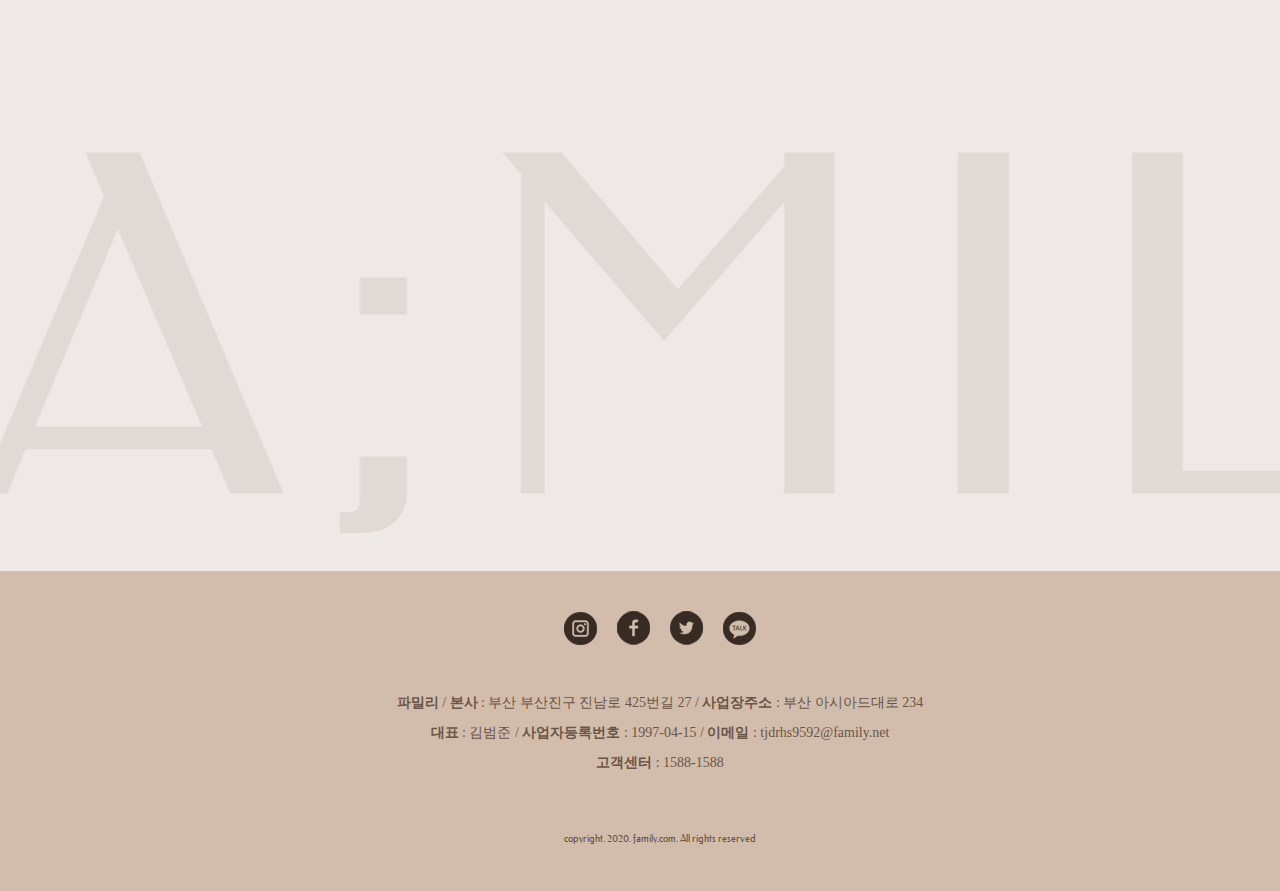
==== commit d1fa7f00: "Add files via upload" ====
--- a/index.html
+++ b/index.html
@@ -61,7 +61,7 @@
     </div><!--헤더-->
    
     <div id="banner"><!--배너-->
-        <video src="./video/productionID_4505482.mp4" autoplay muted loop></video>
+        <video src="./video/main.mp4" autoplay muted loop playsinline></video>
     </div><!--배너-->
     
     <div id="about"><!--첫번째-->
--- a/css/slidebanner.css
+++ b/css/slidebanner.css
@@ -0,0 +1,53 @@
+*{margin:0; padding:0;}
+
+/* 슬라이드배너 꾸미기 */
+.box1 .slide { width:500px; height:100%; margin: auto;}
+.box2 .slide { width:500px; height:100%; margin: auto;}
+.box1 .slide .swiper-slide {text-align: center; font-size: 18px; background: #fff;
+			  /* Center slide text vertically */
+			  display: -webkit-box;
+			  display: -ms-flexbox;
+			  display: -webkit-flex;
+			  display: flex;
+			  -webkit-box-pack: center;
+			  -ms-flex-pack: center;
+			  -webkit-justify-content: center;
+			  justify-content: center;
+			  -webkit-box-align: center;
+			  -ms-flex-align: center;
+			  -webkit-align-items: center;
+			  align-items: center; }
+ .box2 .slide .swiper-slide {text-align: center; font-size: 18px; background: #eee8e6;
+				/* Center slide text vertically */
+				display: -webkit-box;
+				display: -ms-flexbox;
+				display: -webkit-flex;
+				display: flex;
+				-webkit-box-pack: center;
+				-ms-flex-pack: center;
+				-webkit-justify-content: center;
+				justify-content: center;
+				-webkit-box-align: center;
+				-ms-flex-align: center;
+				-webkit-align-items: center;
+				align-items: center; }
+
+.slide  .swiper-slide img{
+	display: block; 
+	width:100%;
+}
+
+/*이동버튼 영역*/
+.slide .swiper-button-next:after,
+.slide .swiper-button-prev:after{display:none;}/* 소스에 들어있는 버튼 삭제 */
+.slide .swiper-button-next,
+.slide .swiper-button-prev{width:27px; height:50px;}/* 버튼 크기 */
+.slide .swiper-button-prev{left:10px; background:url(../images/prev.png);}/* 버튼 위치, 버튼 이미지 */
+.slide .swiper-button-next{right:10px; background:url(../images/next.png);}/* 버튼 위치, 버튼 이미지 */
+.slide .swiper-button-prev:hover{background:url(../images/prev_hover.png);}/* 버튼 호버 이미지 */
+.slide .swiper-button-next:hover{background:url(../images/next_hover.png);}/* 버튼 호버 이미지 */
+
+/*블릿버튼 영역*/
+.slide .swiper-pagination-bullet{background:pink; width:10px; height:10px; opacity:0.5;}/* 블릿버튼 크기, 색상, 투명도 */
+.slide .swiper-pagination-bullet-active{opacity:1;} /* 블릿버튼 페이지 표시날 때 투명도 */ 
+.swiper-container-horizontal > .swiper-pagination-bullets{bottom:10px;}/* 블릿버튼 위치 */--- a/main.css
+++ b/main.css
@@ -156,7 +156,7 @@
 
 /*베스트 가구*/
 #best{
-
+overflow: hidden;
 }
 .best_inner{
     margin: 0 auto;
